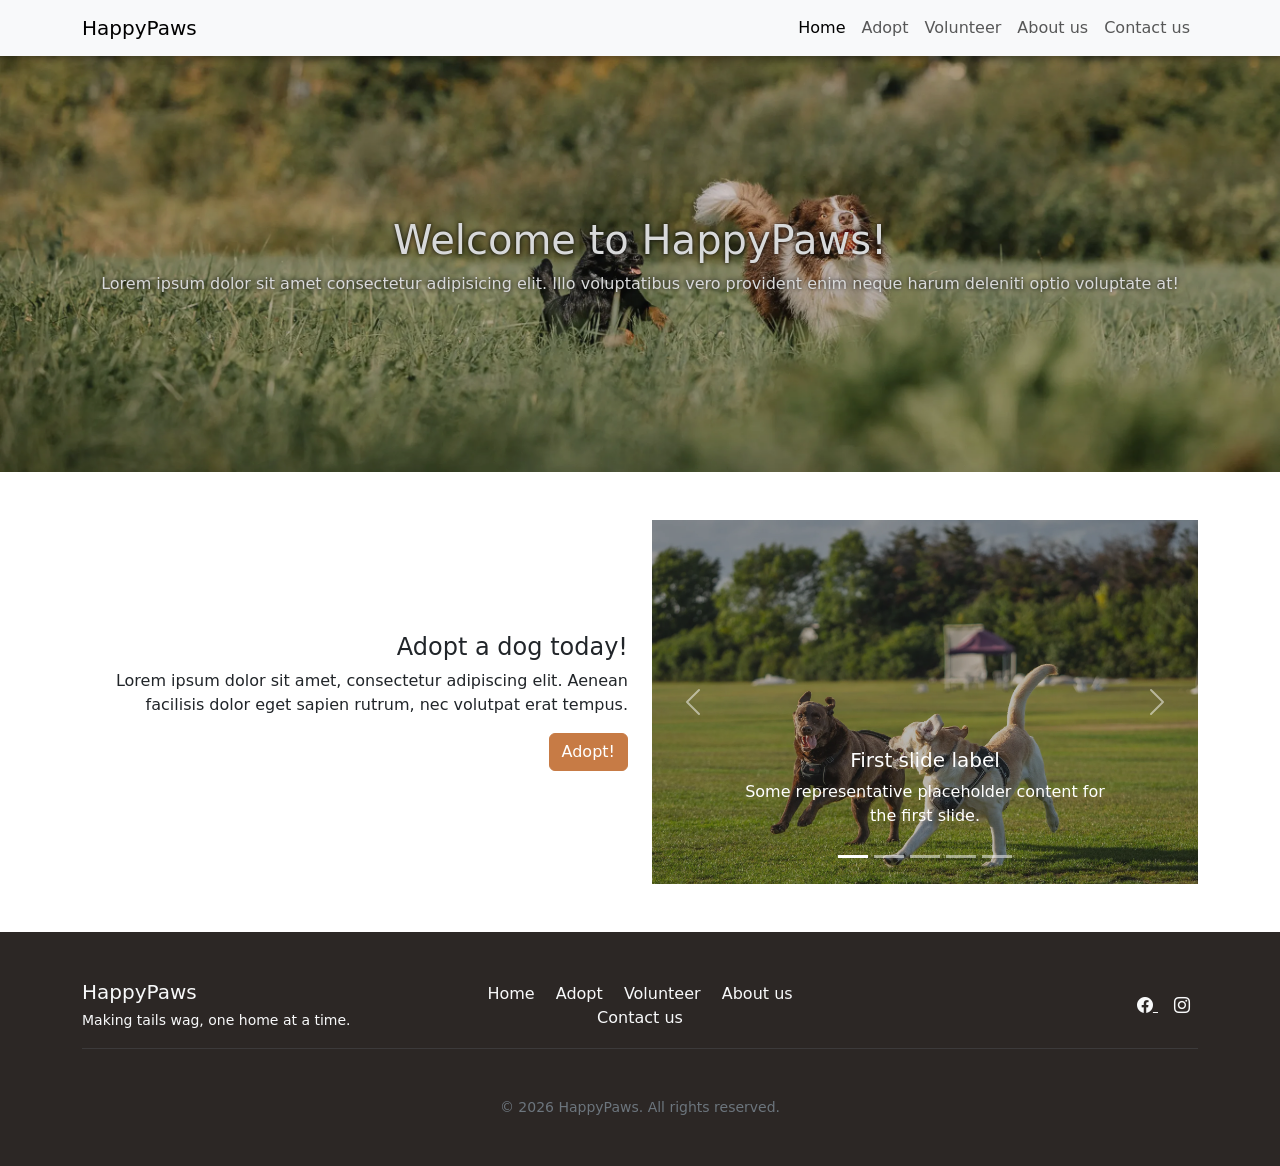
==== index.html @ a1ad7d19 "Some styling fixes and started on about us page" ====
<!DOCTYPE html>
<html lang="en">

<head>
  <meta charset="UTF-8">
  <meta name="viewport" content="width=device-width, initial-scale=1.0">
  <title>HappyPaws</title>

  <!-- Bootstrap -->
  <link rel="stylesheet" href="bootstrap/css/bootstrap.min.css">
  <link rel="stylesheet" href="bootstrap/icons/bootstrap-icons.min.css">

  <link rel="preload" as="image" href="images/dogs.webp">
  <link rel="preload" as="image" href="images/dogs3.webp">

  <!-- Own style -->
  <link rel="stylesheet" href="styles/overwrites.css">
  <link rel="stylesheet" href="styles/style.css">

  <!-- Scripts -->
  <script src="bootstrap/js/bootstrap.bundle.min.js" defer></script>

</head>

<body class="d-flex flex-column min-vh-100">
  <!-- HEADER START -->
  <header>
    <nav class="navbar navbar-expand-lg bg-body-tertiary">
      <div class="container">
        <a class="navbar-brand" href="/">HappyPaws</a>
        <button class="navbar-toggler" type="button" data-bs-toggle="collapse" data-bs-target="#navbarTogglerDemo02"
          aria-controls="navbarTogglerDemo02" aria-expanded="false" aria-label="Toggle navigation">
          <span class="navbar-toggler-icon"></span>
        </button>
        <div class="collapse navbar-collapse" id="navbarTogglerDemo02">
          <ul class="navbar-nav ms-auto mb-2 mb-lg-0">
            <li class="nav-item">
              <a class="nav-link active" aria-current="page" href="/">Home</a>
            </li>
            <li class="nav-item">
              <a class="nav-link" href="adopt.html">Adopt</a>
            </li>
            <li class="nav-item">
              <a class="nav-link" href="volunteer.html">Volunteer</a>
            </li>
            <li class="nav-item">
              <a class="nav-link" href="aboutus.html">About us</a>
            </li>
            <li class="nav-item">
              <a class="nav-link" href="contactus.html">Contact us</a>
            </li>
          </ul>
        </div>
      </div>
    </nav>
  </header>
  <!-- HEADER END -->

  <!-- MAIN START -->
  <main class="flex-grow-1">
    <!-- HERO START -->
    <section class="Hero" style="background-image: url('./images/dogs3.webp');">
      <div class="text-center text-light z-1 px-5">
        <h1>Welcome to HappyPaws!</h1>
        <p>Lorem ipsum dolor sit amet consectetur adipisicing elit. Illo voluptatibus vero provident enim neque harum
          deleniti optio voluptate at!
      </div>
    </section>
    <!-- HERO END -->

    <!-- PAGE SPECIFIC CONTENT START -->
    <section class="container mt-5">
      <div class="row row-cols-1 row-cols-md-2">
        <div class="col my-auto text-center text-md-end mb-4 mb-md-auto ">
          <p class="h4">Adopt a dog today!</p>
          <p>Lorem ipsum dolor sit amet, consectetur adipiscing elit. Aenean facilisis dolor eget sapien rutrum, nec
            volutpat erat tempus.</p>
          <a class="btn btn-primary" href="adopt.html">Adopt!</a>
        </div>
        <div class="col">

          <!-- CAROUSEL START -->
          <div id="dogCarousel" class="carousel slide" data-bs-ride="carousel">
            <div class="carousel-indicators">
              <button type="button" data-bs-target="#dogCarousel" data-bs-slide-to="0" class="active"
                aria-current="true" aria-label="Slide 1"></button>
              <button type="button" data-bs-target="#dogCarousel" data-bs-slide-to="1"
                aria-label="Slide 2"></button>
              <button type="button" data-bs-target="#dogCarousel" data-bs-slide-to="2"
                aria-label="Slide 3"></button>
              <button type="button" data-bs-target="#dogCarousel" data-bs-slide-to="3"
                aria-label="Slide 4"></button>
              <button type="button" data-bs-target="#dogCarousel" data-bs-slide-to="4"
                aria-label="Slide 5"></button>
            </div>
            <div class="carousel-inner">
              <div class="carousel-item active">
                <img src="images/dogs.webp" class="d-block w-100" alt="...">
                <div class="carousel-caption">
                  <h5>First slide label</h5>
                  <p>Some representative placeholder content for the first slide.</p>
                </div>
              </div>
              <div class="carousel-item">
                <img src="images/dogs2.webp" class="d-block w-100" alt="...">
                <div class="carousel-caption">
                  <h5>Second slide label</h5>
                  <p>Some representative placeholder content for the second slide.</p>
                </div>
              </div>
              <div class="carousel-item">
                <img src="images/dogs3.webp" class="d-block w-100" alt="...">
                <div class="carousel-caption">
                  <h5>Third slide label</h5>
                  <p>Some representative placeholder content for the third slide.</p>
                </div>
              </div>
              <div class="carousel-item">
                <img src="images/dogs4.webp" class="d-block w-100" alt="...">
                <div class="carousel-caption">
                  <h5>Third slide label</h5>
                  <p>Some representative placeholder content for the third slide.</p>
                </div>
              </div>
              <div class="carousel-item">
                <img src="images/dogs5.webp" class="d-block w-100" alt="...">
                <div class="carousel-caption d-none d-md-block">
                  <h5>Third slide label</h5>
                  <p>Some representative placeholder content for the third slide.</p>
                </div>
              </div>
            </div>
            <button class="carousel-control-prev" type="button" data-bs-target="#dogCarousel"
              data-bs-slide="prev">
              <span class="carousel-control-prev-icon" aria-hidden="true"></span>
              <span class="visually-hidden">Previous</span>
            </button>
            <button class="carousel-control-next" type="button" data-bs-target="#dogCarousel"
              data-bs-slide="next">
              <span class="carousel-control-next-icon" aria-hidden="true"></span>
              <span class="visually-hidden">Next</span>
            </button>
          </div>
          <!-- CAROUSEL END -->

        </div>
      </div>
    </section>
    <!-- PAGE SPECIFIC CONTENT END -->

  </main>
  <!-- MAIN END -->


  <!-- FOOTER START -->

  <footer class="py-4 mt-5">

    <div class="container py-4">
      <div class="row align-items-center">
        <div class="text-light col-md-4 text-center text-md-start mb-3 mb-md-0">
          <h5 class="mb-1">HappyPaws</h5>
          <small>Making tails wag, one home at a time.</small>
        </div>

        <div class="col-md-4 text-center mb-3 mb-md-0">
          <a href="/" class="text-light text-decoration-none mx-2">Home</a>
          <a href="adopt.html" class="text-light text-decoration-none mx-2">Adopt</a>
          <a href="volunteer.html" class="text-light text-decoration-none mx-2">Volunteer</a>
          <a href="aboutus.html" class="text-light text-decoration-none mx-2">About us</a>
          <a href="contactus.html" class="text-light text-decoration-none mx-2">Contact us</a>
        </div>

        <div class="col-md-4 text-center text-md-end">
          <a href="#" class="text-light mx-2" aria-label="Facebook">
            <i class="bi bi-facebook"></i>
          </a>
          <a href="#" class="text-light mx-2" aria-label="Instagram">
            <i class="bi bi-instagram"></i>
          </a>
        </div>

      </div>

      <hr class="border-secondary">

      <p class="text-center text-secondary small mb-0 mt-5">
        &copy; 2026 HappyPaws. All rights reserved.
      </p>
    </div>
  </footer>

  <!-- FOOTER END -->

</body>

</html>
---- styles/overwrites.css ----
:root {
    --color-primary: #C77B45;
    --color-primary-hover: #A96132;
    --color-primary-active: #92542b;

    --color-secondary: #757575;
}

.btn-primary {
    --bs-btn-color: #fff;
    --bs-btn-bg: var(--color-primary);
    --bs-btn-border-color: var(--color-primary);

    --bs-btn-hover-color: #fff;
    --bs-btn-hover-bg: var(--color-primary-hover);
    --bs-btn-hover-border-color: var(--color-primary-hover);

    --bs-btn-focus-shadow-rgb: 199, 123, 69;

    --bs-btn-active-color: #fff;
    --bs-btn-active-bg: var(--color-primary-active);
    --bs-btn-active-border-color: var(--color-primary-active);
    --bs-btn-active-shadow: inset 0 3px 5px rgba(0, 0, 0, 0.125);

    --bs-btn-disabled-color: #fff;
    --bs-btn-disabled-bg: var(--color-primary);
    --bs-btn-disabled-border-color: var(--color-primary);
}

.bg-primary {
    background-color: var(--color-secondary) !important;
}

.nav-pills .nav-link.active {
    background-color: var(--color-primary) !important;
}

.nav-pills .nav-link:not(.active) {
    color: var(--color-primary) !important;
}

.accordion-button:not(.collapsed) {
    color: #fff !important;
    background-color: color-mix(in srgb, var(--color-primary) 70%, transparent) !important;
}

.accordion-button:focus {
    box-shadow: 0 0 0 0.25rem color-mix(in srgb, var(--color-primary) 70%, transparent)
}
---- styles/style.css ----
.Hero {
    padding-top: 10em;
    padding-bottom: 10em;
    background-repeat: no-repeat;
    background-size: cover;
    position: relative;
    background-position-y: 70%;
}

.Hero h1, .Hero p {
    text-shadow: 0px 0px 4px rgb(0, 0, 0);
}

@media (max-width: 767px) {
    .Hero {
        background-position-x: center;
    }
}

.Hero::before, .carousel-item::before {
    content: "";
    position: absolute;
    background-color: rgba(41, 41, 41, 0.151);
    inset: 0;
}

.carousel-item::before {
    background-color: rgba(41, 41, 41, 0.329);
}

footer {
    background-color: #2c2725;
}

.navbar {
    box-shadow: 0 2px 8px rgba(0, 0, 0, 0.411);
    z-index: 10;
}
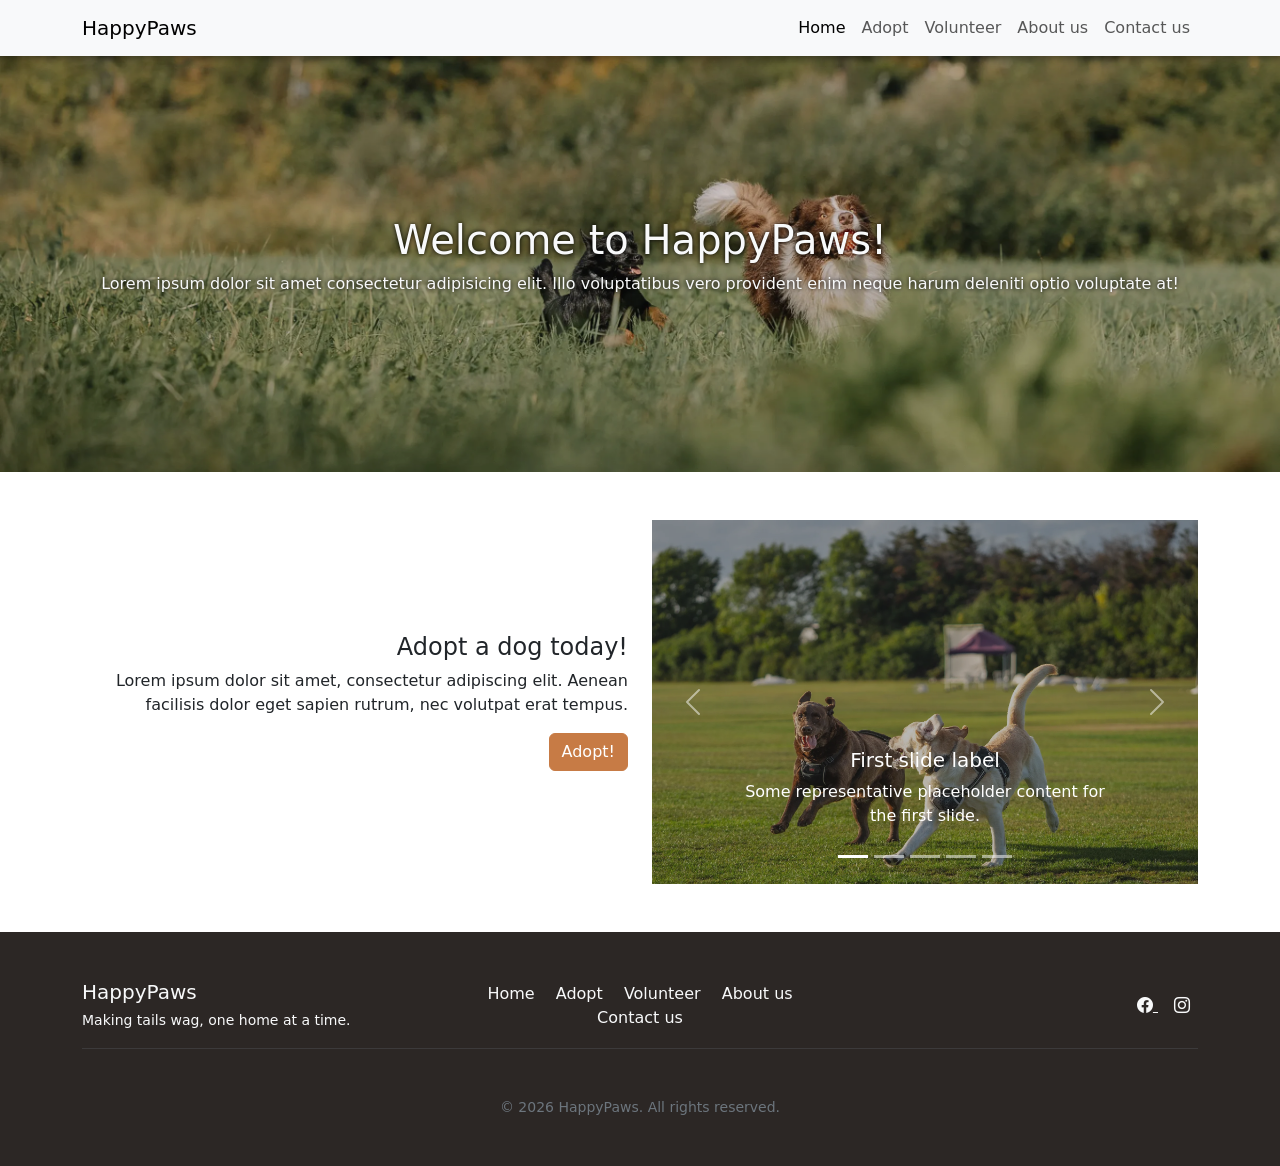
==== commit afc29e82: "Dont need these" ====
--- a/index.html
+++ b/index.html
@@ -18,7 +18,7 @@
   <link rel="stylesheet" href="styles/style.css">
 
   <!-- Scripts -->
-  <script src="bootstrap/js/bootstrap.bundle.min.js" defer></script>
+  <script src="bootstrap/js/bootstrap.bundle.min.js"></script>
 
 </head>
 
--- a/styles/style.css
+++ b/styles/style.css
@@ -5,6 +5,10 @@
     background-size: cover;
     position: relative;
     background-position-y: 70%;
+}
+
+.Hero > div {
+    position: relative;
 }
 
 .Hero h1, .Hero p {
@@ -35,4 +39,8 @@
 .navbar {
     box-shadow: 0 2px 8px rgba(0, 0, 0, 0.411);
     z-index: 10;
+}
+
+.socials i {
+    color: var(--color-primary) !important
 }
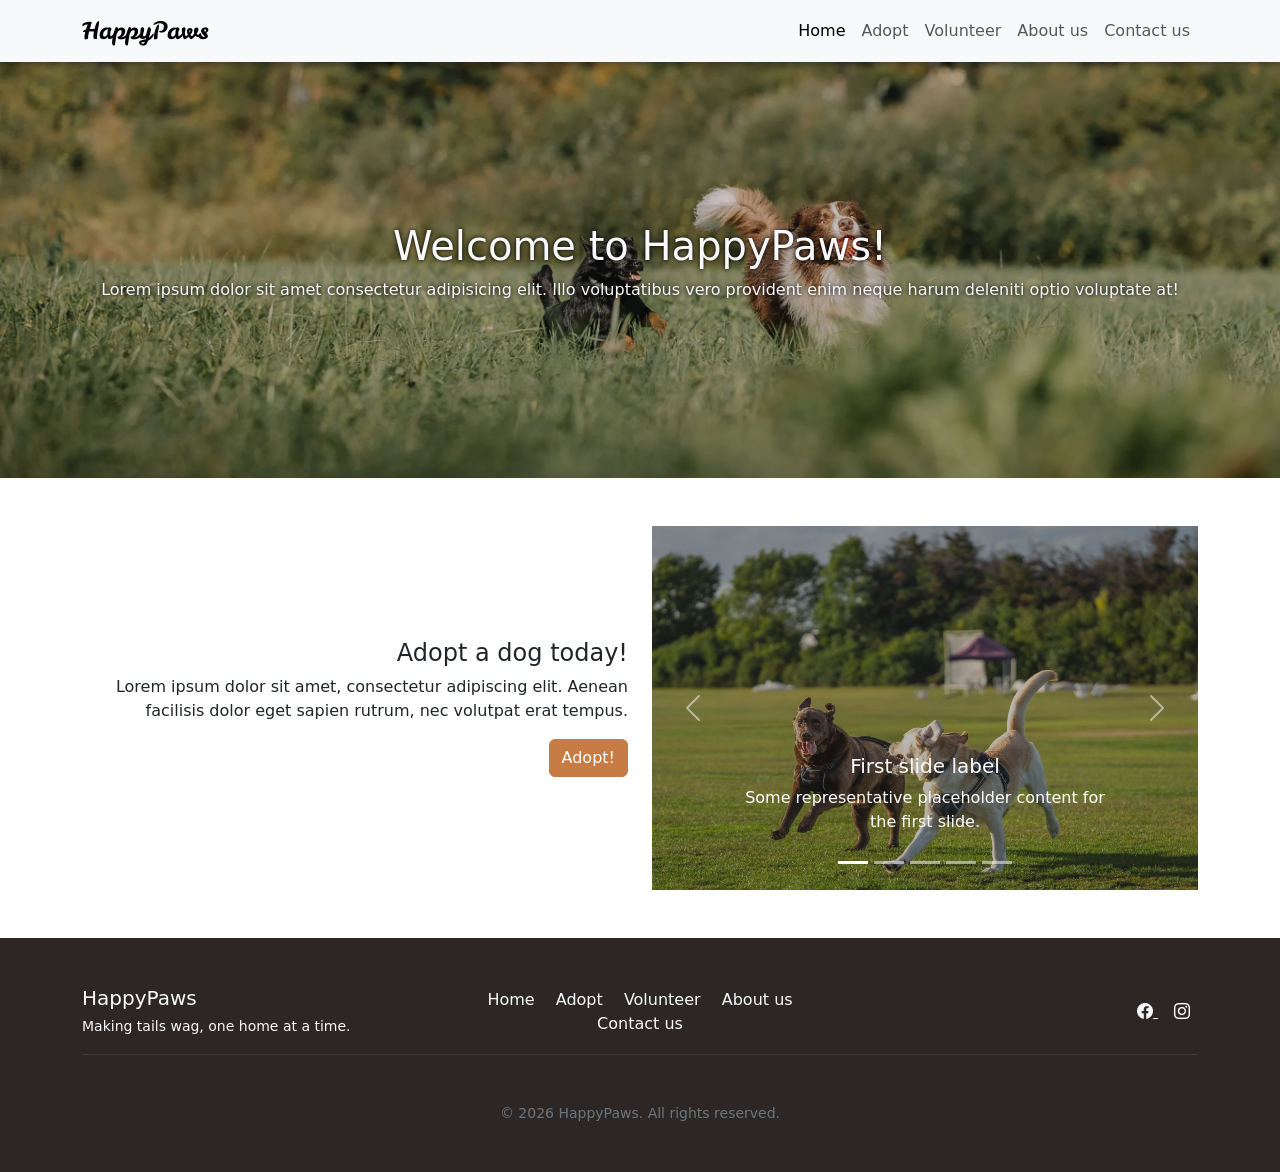
==== commit 6440139b: "SEO magic + new font for branding" ====
--- a/index.html
+++ b/index.html
@@ -5,6 +5,36 @@
   <meta charset="UTF-8">
   <meta name="viewport" content="width=device-width, initial-scale=1.0">
   <title>HappyPaws</title>
+  <meta name="description" content="Welcome to HappyPaws. Discover adoptable pets, learn about our rescue mission, and help us save animals one home at a time.">
+  <meta name="keywords" content="animal shelter, pet adoption, rescue dogs, dogs for adoption, animal sanctuary, volunteer">
+  <meta name="author" content="Filip Siri">
+  
+  <link rel="manifest" href="/manifest.json">
+  <link rel="canonical" href="https://happypaws.filipsiri.se">
+
+  <!-- OG tags -->
+  <meta property="og:type" content="website">
+  <meta property="og:url" content="https://happypaws.filipsiri.se">
+  <meta property="og:title" content="HappyPaws">
+  <meta property="og:description" content="Discover adoptable pets, learn about our rescue mission, and help us save animals one home at a time.">
+  <meta property="og:image" content="https://happypaws.filipsiri.se/images/og.jpeg">
+
+  <!-- Twitter Card Preview Tags -->
+  <meta name="twitter:card" content="summary_large_image">
+  <meta name="twitter:url" content="https://happypaws.filipsiri.se">
+  <meta name="twitter:title" content="HappyPaws">
+  <meta name="twitter:description" content="Discover adoptable pets, learn about our rescue mission, and help us save animals one home at a time.">
+  <meta name="twitter:image" content="https://happypaws.filipsiri.se/images/og.jpeg">
+
+  <!-- Favicon -->
+  <link rel="apple-touch-icon" sizes="180x180" href="/favicon/apple-touch-icon.png">
+  <link rel="icon" type="image/png" sizes="32x32" href="/favicon/favicon-32x32.png">
+  <link rel="icon" type="image/png" sizes="16x16" href="/favicon/favicon-16x16.png">
+
+  <!-- Font -->
+  <link rel="preconnect" href="https://fonts.googleapis.com">
+  <link rel="preconnect" href="https://fonts.gstatic.com" crossorigin>
+  <link href="https://fonts.googleapis.com/css2?family=Leckerli+One&display=swap" rel="stylesheet">
 
   <!-- Bootstrap -->
   <link rel="stylesheet" href="bootstrap/css/bootstrap.min.css">
@@ -95,35 +125,35 @@
             </div>
             <div class="carousel-inner">
               <div class="carousel-item active">
-                <img src="images/dogs.webp" class="d-block w-100" alt="...">
+                <img src="images/dogs.webp" class="d-block w-100" alt="Two dogs running">
                 <div class="carousel-caption">
                   <h5>First slide label</h5>
                   <p>Some representative placeholder content for the first slide.</p>
                 </div>
               </div>
               <div class="carousel-item">
-                <img src="images/dogs2.webp" class="d-block w-100" alt="...">
+                <img src="images/dogs2.webp" class="d-block w-100" alt="Two dogs sitting and smiling">
                 <div class="carousel-caption">
                   <h5>Second slide label</h5>
                   <p>Some representative placeholder content for the second slide.</p>
                 </div>
               </div>
               <div class="carousel-item">
-                <img src="images/dogs3.webp" class="d-block w-100" alt="...">
+                <img src="images/dogs3.webp" class="d-block w-100" alt="Two dogs playing">
                 <div class="carousel-caption">
                   <h5>Third slide label</h5>
                   <p>Some representative placeholder content for the third slide.</p>
                 </div>
               </div>
               <div class="carousel-item">
-                <img src="images/dogs4.webp" class="d-block w-100" alt="...">
+                <img src="images/dogs4.webp" class="d-block w-100" alt="Two dogs sitting and smiling">
                 <div class="carousel-caption">
                   <h5>Third slide label</h5>
                   <p>Some representative placeholder content for the third slide.</p>
                 </div>
               </div>
               <div class="carousel-item">
-                <img src="images/dogs5.webp" class="d-block w-100" alt="...">
+                <img src="images/dogs5.webp" class="d-block w-100" alt="Two dogs resting">
                 <div class="carousel-caption d-none d-md-block">
                   <h5>Third slide label</h5>
                   <p>Some representative placeholder content for the third slide.</p>
--- a/styles/overwrites.css
+++ b/styles/overwrites.css
@@ -46,4 +46,11 @@
 
 .accordion-button:focus {
     box-shadow: 0 0 0 0.25rem color-mix(in srgb, var(--color-primary) 70%, transparent)
+}
+
+.navbar-brand {
+    font-family: "Leckerli One", cursive;
+    font-weight: 400;
+    font-style: normal;
+    font-size: 1.5rem;
 }
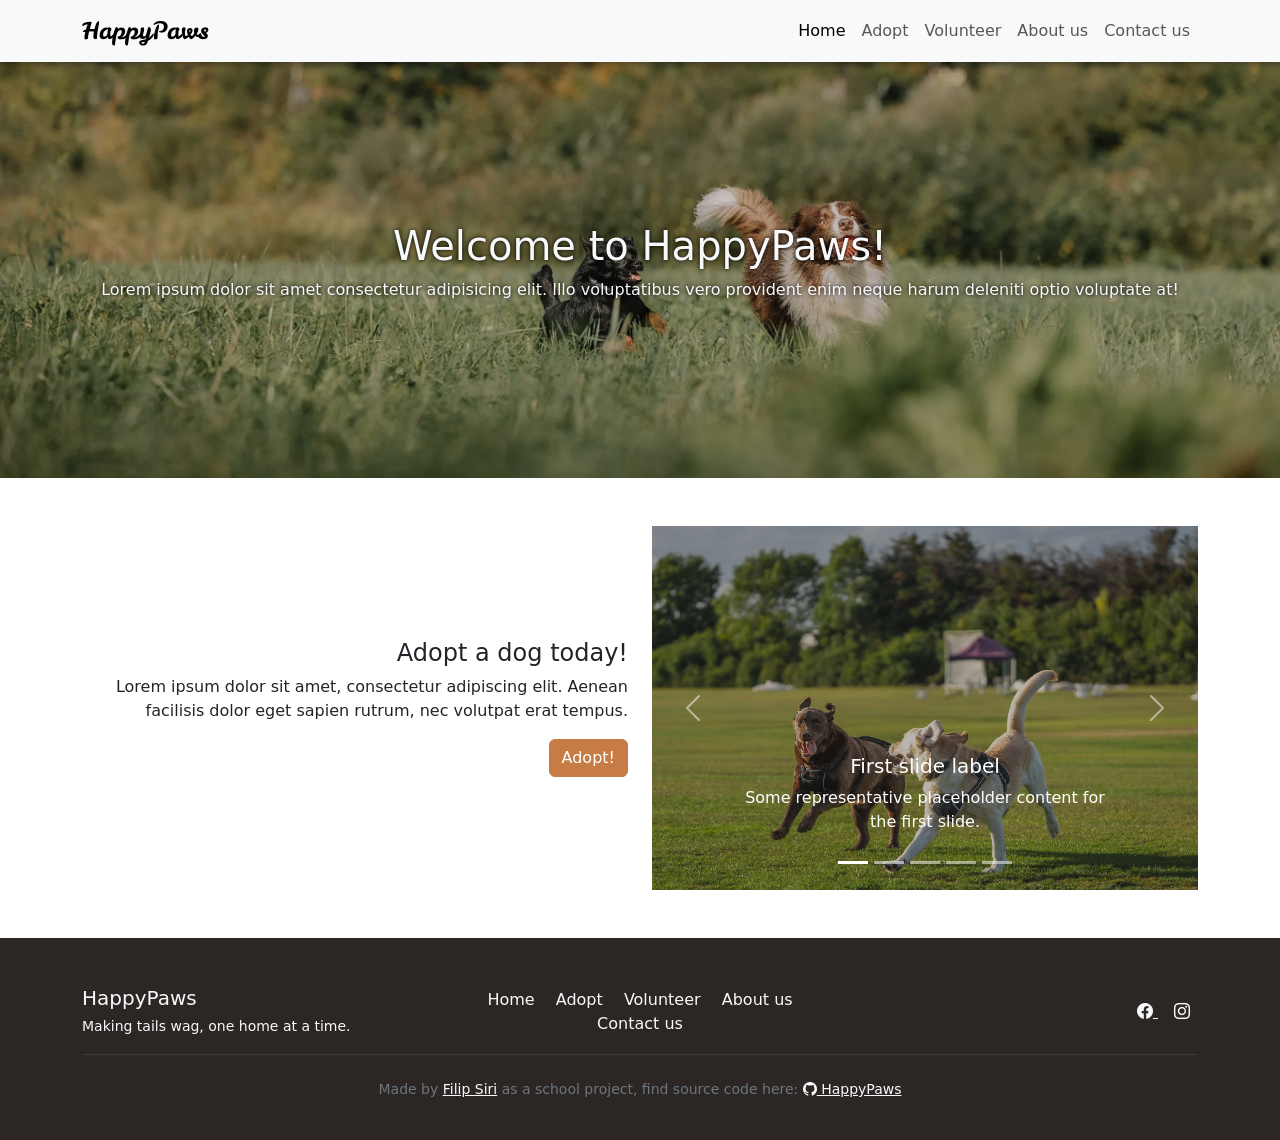
==== commit 6ee81fb7: "No copyright, added made by text" ====
--- a/index.html
+++ b/index.html
@@ -186,7 +186,7 @@
 
   <footer class="py-4 mt-5">
 
-    <div class="container py-4">
+    <div class="container pt-4">
       <div class="row align-items-center">
         <div class="text-light col-md-4 text-center text-md-start mb-3 mb-md-0">
           <h5 class="mb-1">HappyPaws</h5>
@@ -214,9 +214,13 @@
 
       <hr class="border-secondary">
 
-      <p class="text-center text-secondary small mb-0 mt-5">
-        &copy; 2026 HappyPaws. All rights reserved.
+      <p class="text-center text-secondary small mt-4">
+        Made by <a href="https://filipsiri.se" target="_blank" rel="noopener noreferrer" class="text-light">Filip Siri</a> as a school project,
+        find source code here: <a href="https://github.com/nostr1c/happypaws" target="_blank" rel="noopener noreferrer" class="text-light">
+        <i class="bi bi-github"></i> HappyPaws
+        </a>
       </p>
+      
     </div>
   </footer>
 
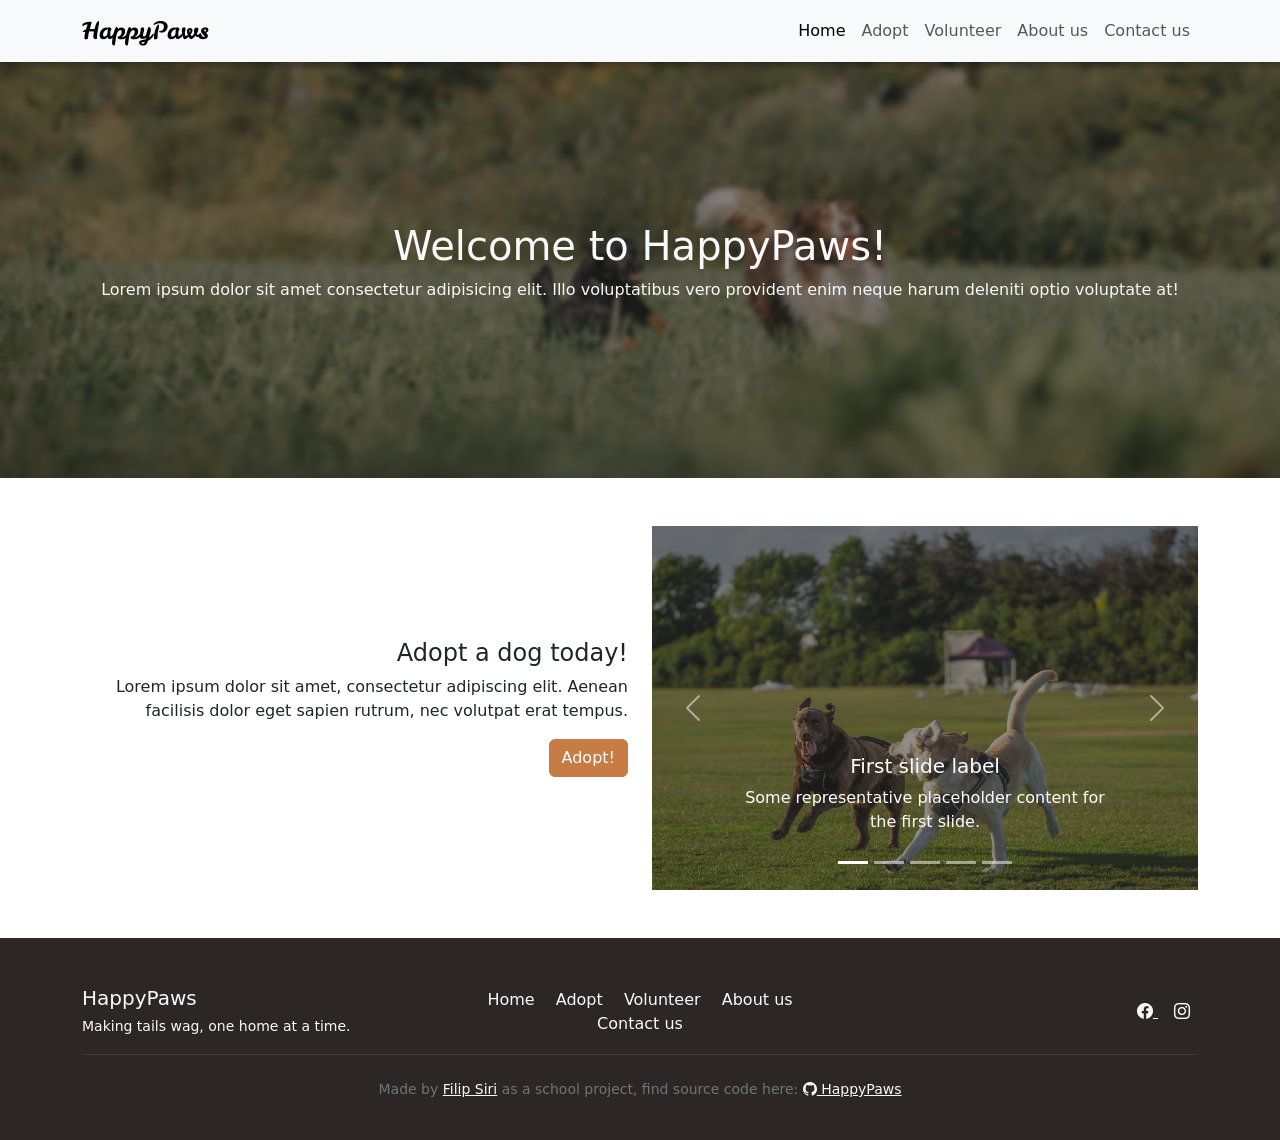
==== commit 62defafd: "Small fixes" ====
--- a/index.html
+++ b/index.html
@@ -9,7 +9,7 @@
   <meta name="keywords" content="animal shelter, pet adoption, rescue dogs, dogs for adoption, animal sanctuary, volunteer">
   <meta name="author" content="Filip Siri">
   
-  <link rel="manifest" href="/manifest.json">
+  <link rel="manifest" href="manifest.json">
   <link rel="canonical" href="https://happypaws.filipsiri.se">
 
   <!-- OG tags -->
@@ -27,9 +27,9 @@
   <meta name="twitter:image" content="https://happypaws.filipsiri.se/images/og.jpeg">
 
   <!-- Favicon -->
-  <link rel="apple-touch-icon" sizes="180x180" href="/favicon/apple-touch-icon.png">
-  <link rel="icon" type="image/png" sizes="32x32" href="/favicon/favicon-32x32.png">
-  <link rel="icon" type="image/png" sizes="16x16" href="/favicon/favicon-16x16.png">
+  <link rel="apple-touch-icon" sizes="180x180" href="favicon/apple-touch-icon.png">
+  <link rel="icon" type="image/png" sizes="32x32" href="favicon/favicon-32x32.png">
+  <link rel="icon" type="image/png" sizes="16x16" href="favicon/favicon-16x16.png">
 
   <!-- Font -->
   <link rel="preconnect" href="https://fonts.googleapis.com">
@@ -57,7 +57,7 @@
   <header>
     <nav class="navbar navbar-expand-lg bg-body-tertiary">
       <div class="container">
-        <a class="navbar-brand" href="/">HappyPaws</a>
+        <a class="navbar-brand" href="index.html">HappyPaws</a>
         <button class="navbar-toggler" type="button" data-bs-toggle="collapse" data-bs-target="#navbarTogglerDemo02"
           aria-controls="navbarTogglerDemo02" aria-expanded="false" aria-label="Toggle navigation">
           <span class="navbar-toggler-icon"></span>
@@ -65,7 +65,7 @@
         <div class="collapse navbar-collapse" id="navbarTogglerDemo02">
           <ul class="navbar-nav ms-auto mb-2 mb-lg-0">
             <li class="nav-item">
-              <a class="nav-link active" aria-current="page" href="/">Home</a>
+              <a class="nav-link active" aria-current="page" href="index.html">Home</a>
             </li>
             <li class="nav-item">
               <a class="nav-link" href="adopt.html">Adopt</a>
@@ -220,7 +220,7 @@
         <i class="bi bi-github"></i> HappyPaws
         </a>
       </p>
-      
+
     </div>
   </footer>
 
--- a/styles/style.css
+++ b/styles/style.css
@@ -11,10 +11,6 @@
     position: relative;
 }
 
-.Hero h1, .Hero p {
-    text-shadow: 0px 0px 4px rgb(0, 0, 0);
-}
-
 @media (max-width: 767px) {
     .Hero {
         background-position-x: center;
@@ -24,12 +20,12 @@
 .Hero::before, .carousel-item::before {
     content: "";
     position: absolute;
-    background-color: rgba(41, 41, 41, 0.151);
+    background-color: rgba(41, 41, 41, 0.521);
     inset: 0;
 }
 
-.carousel-item::before {
-    background-color: rgba(41, 41, 41, 0.329);
+.Hero::before {
+    backdrop-filter: blur(2px);
 }
 
 footer {
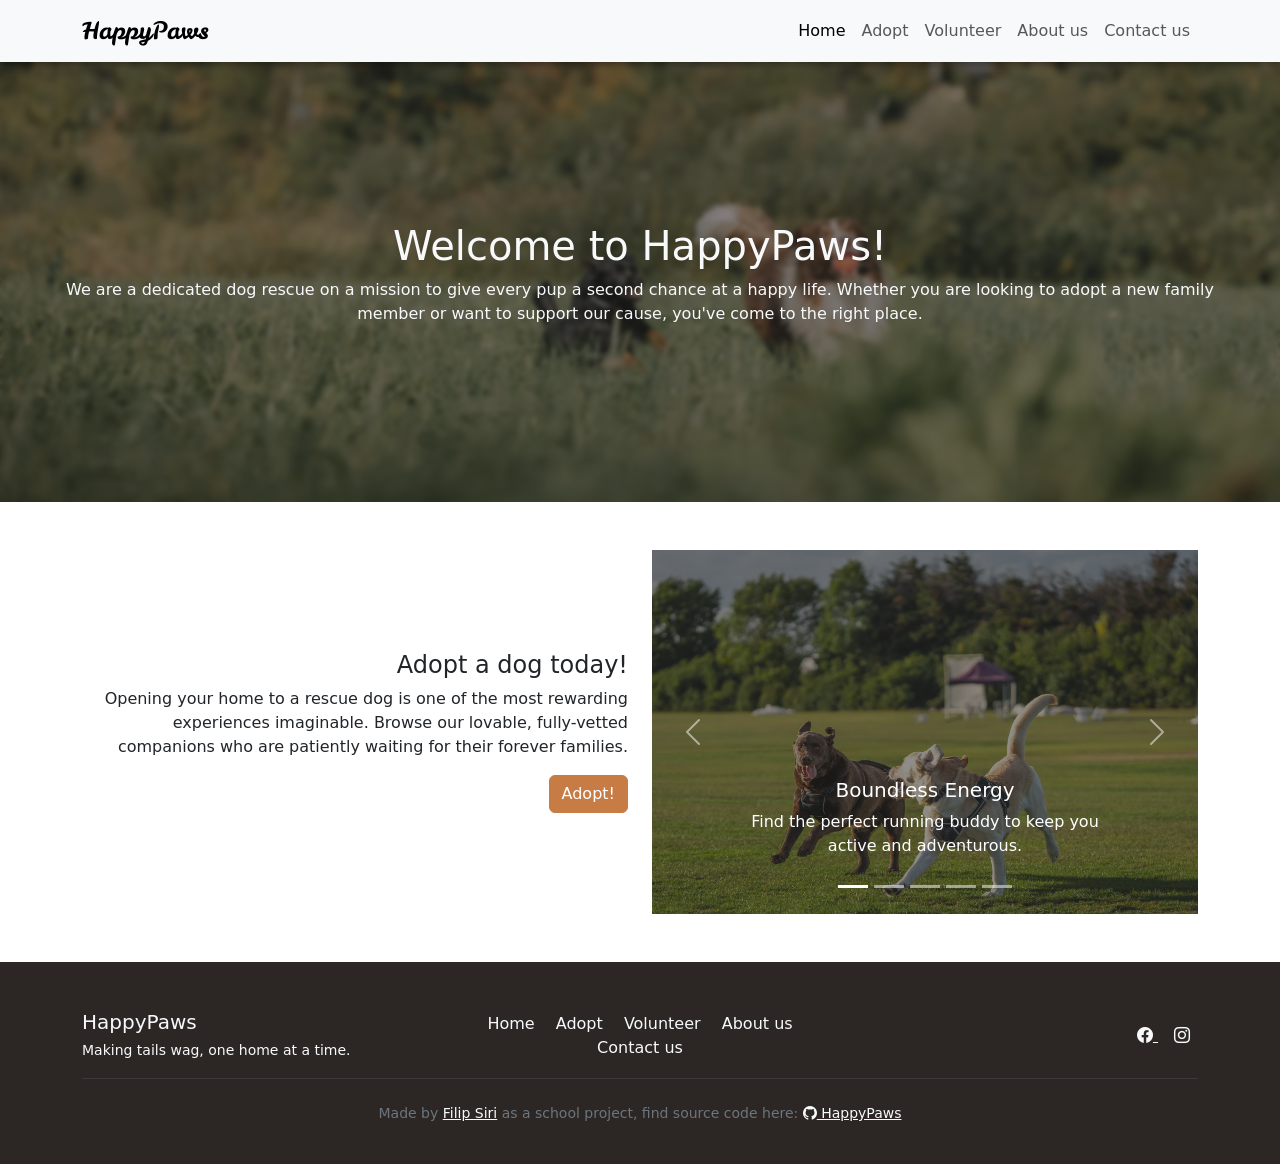
==== commit 1ba154fc: "Added AI generated texts" ====
--- a/index.html
+++ b/index.html
@@ -92,8 +92,7 @@
     <section class="Hero" style="background-image: url('./images/dogs3.webp');">
       <div class="text-center text-light z-1 px-5">
         <h1>Welcome to HappyPaws!</h1>
-        <p>Lorem ipsum dolor sit amet consectetur adipisicing elit. Illo voluptatibus vero provident enim neque harum
-          deleniti optio voluptate at!
+        <p>We are a dedicated dog rescue on a mission to give every pup a second chance at a happy life. Whether you are looking to adopt a new family member or want to support our cause, you've come to the right place.</p>
       </div>
     </section>
     <!-- HERO END -->
@@ -103,8 +102,7 @@
       <div class="row row-cols-1 row-cols-md-2">
         <div class="col my-auto text-center text-md-end mb-4 mb-md-auto ">
           <p class="h4">Adopt a dog today!</p>
-          <p>Lorem ipsum dolor sit amet, consectetur adipiscing elit. Aenean facilisis dolor eget sapien rutrum, nec
-            volutpat erat tempus.</p>
+          <p>Opening your home to a rescue dog is one of the most rewarding experiences imaginable. Browse our lovable, fully-vetted companions who are patiently waiting for their forever families.</p>
           <a class="btn btn-primary" href="adopt.html">Adopt!</a>
         </div>
         <div class="col">
@@ -127,36 +125,36 @@
               <div class="carousel-item active">
                 <img src="images/dogs.webp" class="d-block w-100" alt="Two dogs running">
                 <div class="carousel-caption">
-                  <h5>First slide label</h5>
-                  <p>Some representative placeholder content for the first slide.</p>
+                  <h5>Boundless Energy</h5>
+                  <p>Find the perfect running buddy to keep you active and adventurous.</p>
                 </div>
               </div>
               <div class="carousel-item">
                 <img src="images/dogs2.webp" class="d-block w-100" alt="Two dogs sitting and smiling">
                 <div class="carousel-caption">
-                  <h5>Second slide label</h5>
-                  <p>Some representative placeholder content for the second slide.</p>
+                  <h5>Endless Smiles</h5>
+                  <p>Bring home a loyal companion who will brighten even your toughest days.</p>
                 </div>
               </div>
               <div class="carousel-item">
                 <img src="images/dogs3.webp" class="d-block w-100" alt="Two dogs playing">
                 <div class="carousel-caption">
-                  <h5>Third slide label</h5>
-                  <p>Some representative placeholder content for the third slide.</p>
-                </div>
-              </div>
-              <div class="carousel-item">
-                <img src="images/dogs4.webp" class="d-block w-100" alt="Two dogs sitting and smiling">
-                <div class="carousel-caption">
-                  <h5>Third slide label</h5>
-                  <p>Some representative placeholder content for the third slide.</p>
+                  <h5>Playful Spirits</h5>
+                  <p>Our dogs are well-socialized, eager to learn, and ready for fun and games.</p>
                 </div>
               </div>
               <div class="carousel-item">
                 <img src="images/dogs5.webp" class="d-block w-100" alt="Two dogs resting">
                 <div class="carousel-caption d-none d-md-block">
-                  <h5>Third slide label</h5>
-                  <p>Some representative placeholder content for the third slide.</p>
+                  <h5>Professional Snugglers</h5>
+                  <p>Looking for a relaxed friend? We have plenty of couch potatoes waiting for a lap.</p>
+                </div>
+              </div>
+              <div class="carousel-item">
+                <img src="images/dogs4.webp" class="d-block w-100" alt="Two dogs sitting and smiling">
+                <div class="carousel-caption">
+                  <h5>Rescue a dog today</h5>
+                  <p>And you will find a forever-friend</p>
                 </div>
               </div>
             </div>
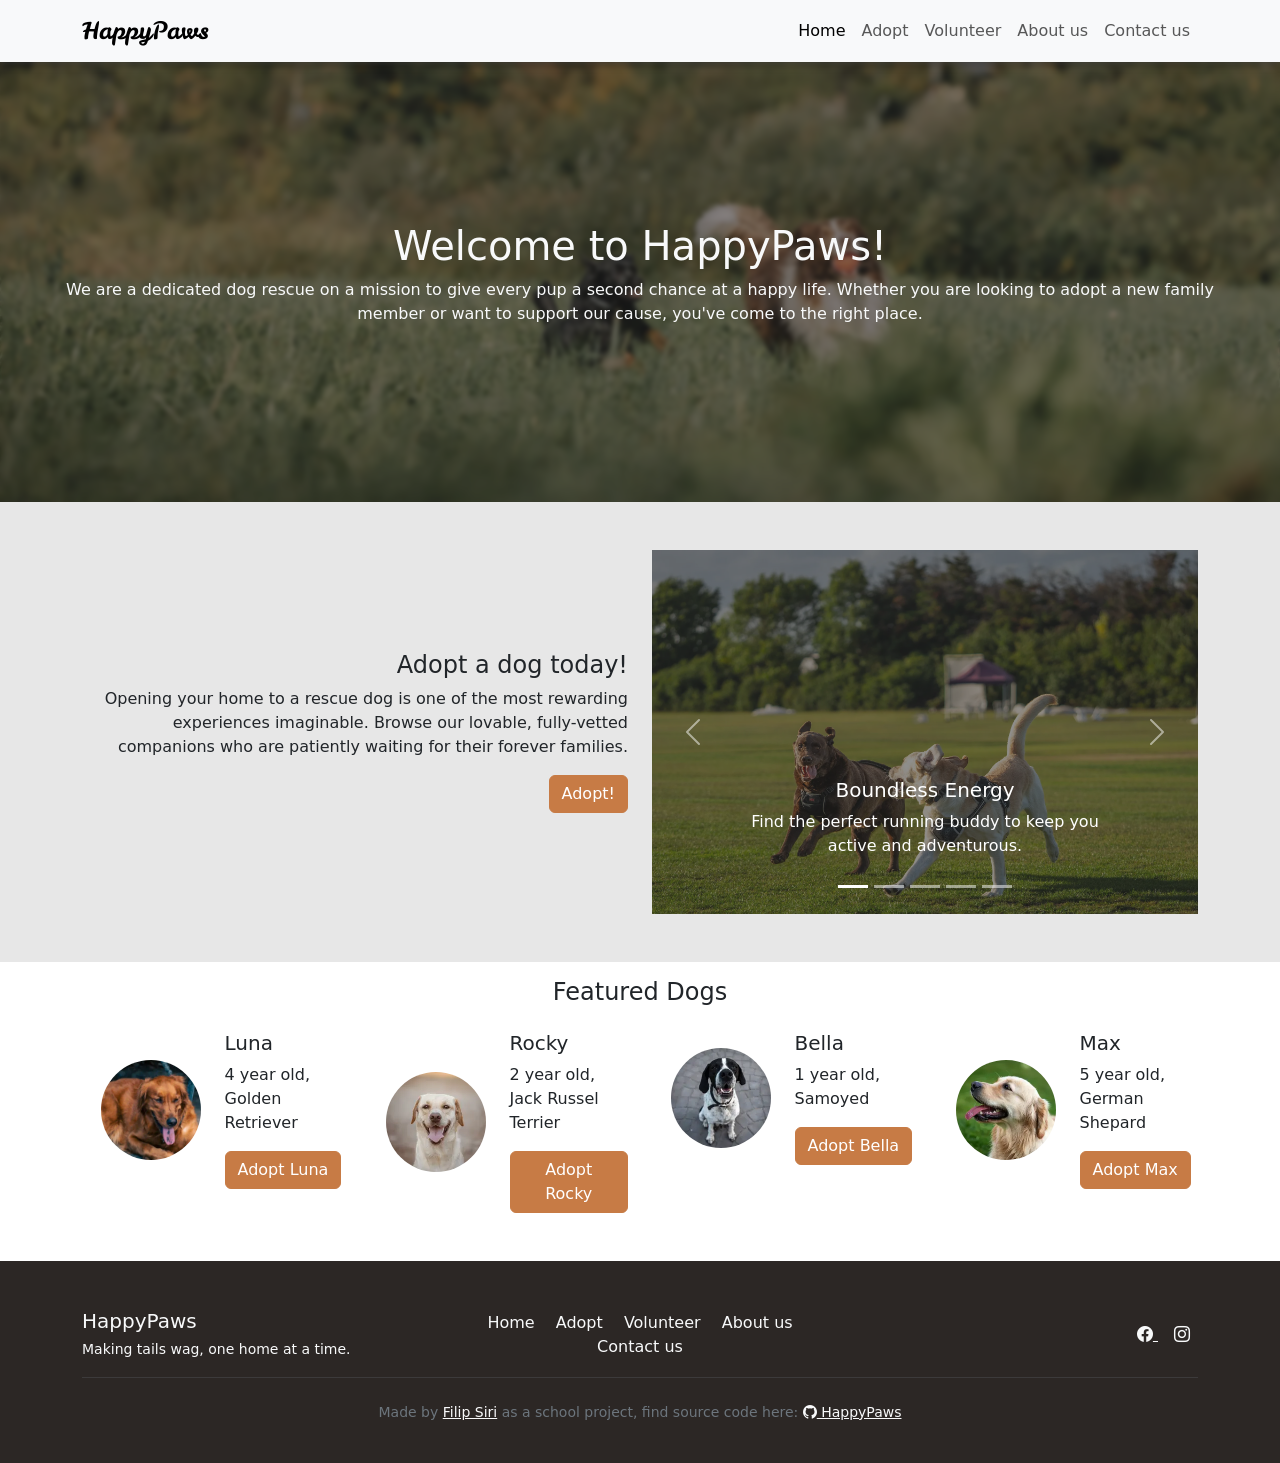
==== commit 5dc8c40e: "Added Featured dogs to home page" ====
--- a/index.html
+++ b/index.html
@@ -98,82 +98,151 @@
     <!-- HERO END -->
 
     <!-- PAGE SPECIFIC CONTENT START -->
-    <section class="container mt-5">
-      <div class="row row-cols-1 row-cols-md-2">
-        <div class="col my-auto text-center text-md-end mb-4 mb-md-auto ">
-          <p class="h4">Adopt a dog today!</p>
-          <p>Opening your home to a rescue dog is one of the most rewarding experiences imaginable. Browse our lovable, fully-vetted companions who are patiently waiting for their forever families.</p>
-          <a class="btn btn-primary" href="adopt.html">Adopt!</a>
-        </div>
-        <div class="col">
-
-          <!-- CAROUSEL START -->
-          <div id="dogCarousel" class="carousel slide" data-bs-ride="carousel">
-            <div class="carousel-indicators">
-              <button type="button" data-bs-target="#dogCarousel" data-bs-slide-to="0" class="active"
-                aria-current="true" aria-label="Slide 1"></button>
-              <button type="button" data-bs-target="#dogCarousel" data-bs-slide-to="1"
-                aria-label="Slide 2"></button>
-              <button type="button" data-bs-target="#dogCarousel" data-bs-slide-to="2"
-                aria-label="Slide 3"></button>
-              <button type="button" data-bs-target="#dogCarousel" data-bs-slide-to="3"
-                aria-label="Slide 4"></button>
-              <button type="button" data-bs-target="#dogCarousel" data-bs-slide-to="4"
-                aria-label="Slide 5"></button>
-            </div>
-            <div class="carousel-inner">
-              <div class="carousel-item active">
-                <img src="images/dogs.webp" class="d-block w-100" alt="Two dogs running">
-                <div class="carousel-caption">
-                  <h5>Boundless Energy</h5>
-                  <p>Find the perfect running buddy to keep you active and adventurous.</p>
-                </div>
+    <section class="py-5 home-cta">
+      <div class="container">
+        <div class="row row-cols-1 row-cols-md-2">
+          <div class="col my-auto text-center text-md-end mb-4 mb-md-auto ">
+            <p class="h4">Adopt a dog today!</p>
+            <p>Opening your home to a rescue dog is one of the most rewarding experiences imaginable. Browse our lovable, fully-vetted companions who are patiently waiting for their forever families.</p>
+            <a class="btn btn-primary" href="adopt.html">Adopt!</a>
+          </div>
+          <div class="col">
+            <!-- CAROUSEL START -->
+            <div id="dogCarousel" class="carousel slide" data-bs-ride="carousel">
+              <div class="carousel-indicators">
+                <button type="button" data-bs-target="#dogCarousel" data-bs-slide-to="0" class="active"
+                  aria-current="true" aria-label="Slide 1"></button>
+                <button type="button" data-bs-target="#dogCarousel" data-bs-slide-to="1"
+                  aria-label="Slide 2"></button>
+                <button type="button" data-bs-target="#dogCarousel" data-bs-slide-to="2"
+                  aria-label="Slide 3"></button>
+                <button type="button" data-bs-target="#dogCarousel" data-bs-slide-to="3"
+                  aria-label="Slide 4"></button>
+                <button type="button" data-bs-target="#dogCarousel" data-bs-slide-to="4"
+                  aria-label="Slide 5"></button>
               </div>
-              <div class="carousel-item">
-                <img src="images/dogs2.webp" class="d-block w-100" alt="Two dogs sitting and smiling">
-                <div class="carousel-caption">
-                  <h5>Endless Smiles</h5>
-                  <p>Bring home a loyal companion who will brighten even your toughest days.</p>
+              <div class="carousel-inner">
+                <div class="carousel-item active">
+                  <img src="images/dogs.webp" class="d-block w-100" alt="Two dogs running">
+                  <div class="carousel-caption">
+                    <h5>Boundless Energy</h5>
+                    <p>Find the perfect running buddy to keep you active and adventurous.</p>
+                  </div>
+                </div>
+                <div class="carousel-item">
+                  <img src="images/dogs2.webp" class="d-block w-100" alt="Two dogs sitting and smiling">
+                  <div class="carousel-caption">
+                    <h5>Endless Smiles</h5>
+                    <p>Bring home a loyal companion who will brighten even your toughest days.</p>
+                  </div>
+                </div>
+                <div class="carousel-item">
+                  <img src="images/dogs3.webp" class="d-block w-100" alt="Two dogs playing">
+                  <div class="carousel-caption">
+                    <h5>Playful Spirits</h5>
+                    <p>Our dogs are well-socialized, eager to learn, and ready for fun and games.</p>
+                  </div>
+                </div>
+                <div class="carousel-item">
+                  <img src="images/dogs5.webp" class="d-block w-100" alt="Two dogs resting">
+                  <div class="carousel-caption d-none d-md-block">
+                    <h5>Professional Snugglers</h5>
+                    <p>Looking for a relaxed friend? We have plenty of couch potatoes waiting for a lap.</p>
+                  </div>
+                </div>
+                <div class="carousel-item">
+                  <img src="images/dogs4.webp" class="d-block w-100" alt="Two dogs sitting and smiling">
+                  <div class="carousel-caption">
+                    <h5>Rescue a dog today</h5>
+                    <p>And you will find a forever-friend</p>
+                  </div>
                 </div>
               </div>
-              <div class="carousel-item">
-                <img src="images/dogs3.webp" class="d-block w-100" alt="Two dogs playing">
-                <div class="carousel-caption">
-                  <h5>Playful Spirits</h5>
-                  <p>Our dogs are well-socialized, eager to learn, and ready for fun and games.</p>
-                </div>
-              </div>
-              <div class="carousel-item">
-                <img src="images/dogs5.webp" class="d-block w-100" alt="Two dogs resting">
-                <div class="carousel-caption d-none d-md-block">
-                  <h5>Professional Snugglers</h5>
-                  <p>Looking for a relaxed friend? We have plenty of couch potatoes waiting for a lap.</p>
-                </div>
-              </div>
-              <div class="carousel-item">
-                <img src="images/dogs4.webp" class="d-block w-100" alt="Two dogs sitting and smiling">
-                <div class="carousel-caption">
-                  <h5>Rescue a dog today</h5>
-                  <p>And you will find a forever-friend</p>
-                </div>
-              </div>
-            </div>
-            <button class="carousel-control-prev" type="button" data-bs-target="#dogCarousel"
-              data-bs-slide="prev">
-              <span class="carousel-control-prev-icon" aria-hidden="true"></span>
-              <span class="visually-hidden">Previous</span>
-            </button>
-            <button class="carousel-control-next" type="button" data-bs-target="#dogCarousel"
-              data-bs-slide="next">
-              <span class="carousel-control-next-icon" aria-hidden="true"></span>
-              <span class="visually-hidden">Next</span>
-            </button>
-          </div>
-          <!-- CAROUSEL END -->
-
+              <button class="carousel-control-prev" type="button" data-bs-target="#dogCarousel"
+                data-bs-slide="prev">
+                <span class="carousel-control-prev-icon" aria-hidden="true"></span>
+                <span class="visually-hidden">Previous</span>
+              </button>
+              <button class="carousel-control-next" type="button" data-bs-target="#dogCarousel"
+                data-bs-slide="next">
+                <span class="carousel-control-next-icon" aria-hidden="true"></span>
+                <span class="visually-hidden">Next</span>
+              </button>
+            </div>
+            <!-- CAROUSEL END -->
+  
+          </div>
         </div>
       </div>
     </section>
+
+    <!-- FEATURED DOGS START -->
+    <section class="container mt-3">
+      <p class="h4 text-center">Featured Dogs</p>
+      <div class="mt-4 row row-cols-1 row-cols-md-3 row-cols-lg-4">
+
+        <div class="col">
+          <div class="row row-cols-2">
+            <div class="col d-flex align-items-center justify-content-end">
+              <img src="images/adoption/dog1-small.webp" class="rounded-circle" width="100" height="100" alt="A brown dog resting">
+            </div>
+            <div class="col ">
+              <p class="h5">Luna</p>
+              <p>4 year old, Golden Retriever</p>
+              <a class="btn btn-primary" href="adopt.html">Adopt Luna</a>
+            </div>
+          </div>
+        </div>
+
+
+        <div class="col">
+          <div class="row row-cols-2">
+            <div class="col d-flex align-items-center justify-content-end">
+              <img src="images/adoption/dog2-small.webp" class="rounded-circle" width="100" height="100" alt="A brown dog resting">
+            </div>
+            <div class="col ">
+              <p class="h5">Rocky</p>
+              <p>2 year old, Jack Russel Terrier</p>
+              <a class="btn btn-primary" href="adopt.html">Adopt Rocky</a>
+            </div>
+          </div>
+        </div>
+
+
+        <div class="col">
+          <div class="row row-cols-2">
+            <div class="col d-flex align-items-center justify-content-end">
+              <img src="images/adoption/dog3-small.webp" class="rounded-circle" width="100" height="100" alt="A brown dog resting">
+            </div>
+            <div class="col ">
+              <p class="h5">Bella</p>
+              <p>1 year old, Samoyed</p>
+              <a class="btn btn-primary" href="adopt.html">Adopt Bella</a>
+            </div>
+          </div>
+        </div>
+
+
+
+        <div class="col">
+          <div class="row row-cols-2">
+            <div class="col d-flex align-items-center justify-content-end">
+              <img src="images/adoption/dog4-small.webp" class="rounded-circle" width="100" height="100" alt="A brown dog resting">
+            </div>
+            <div class="col ">
+              <p class="h5">Max</p>
+              <p>5 year old, German Shepard</p>
+              <a class="btn btn-primary" href="adopt.html">Adopt Max</a>
+            </div>
+          </div>
+        </div>
+
+
+
+      </div>
+    </section>
+    <!-- FEATURED DOGS END -->
+
     <!-- PAGE SPECIFIC CONTENT END -->
 
   </main>
--- a/styles/style.css
+++ b/styles/style.css
@@ -39,4 +39,8 @@
 
 .socials i {
     color: var(--color-primary) !important
+}
+
+.home-cta {
+    background-color: rgb(231, 231, 231);
 }
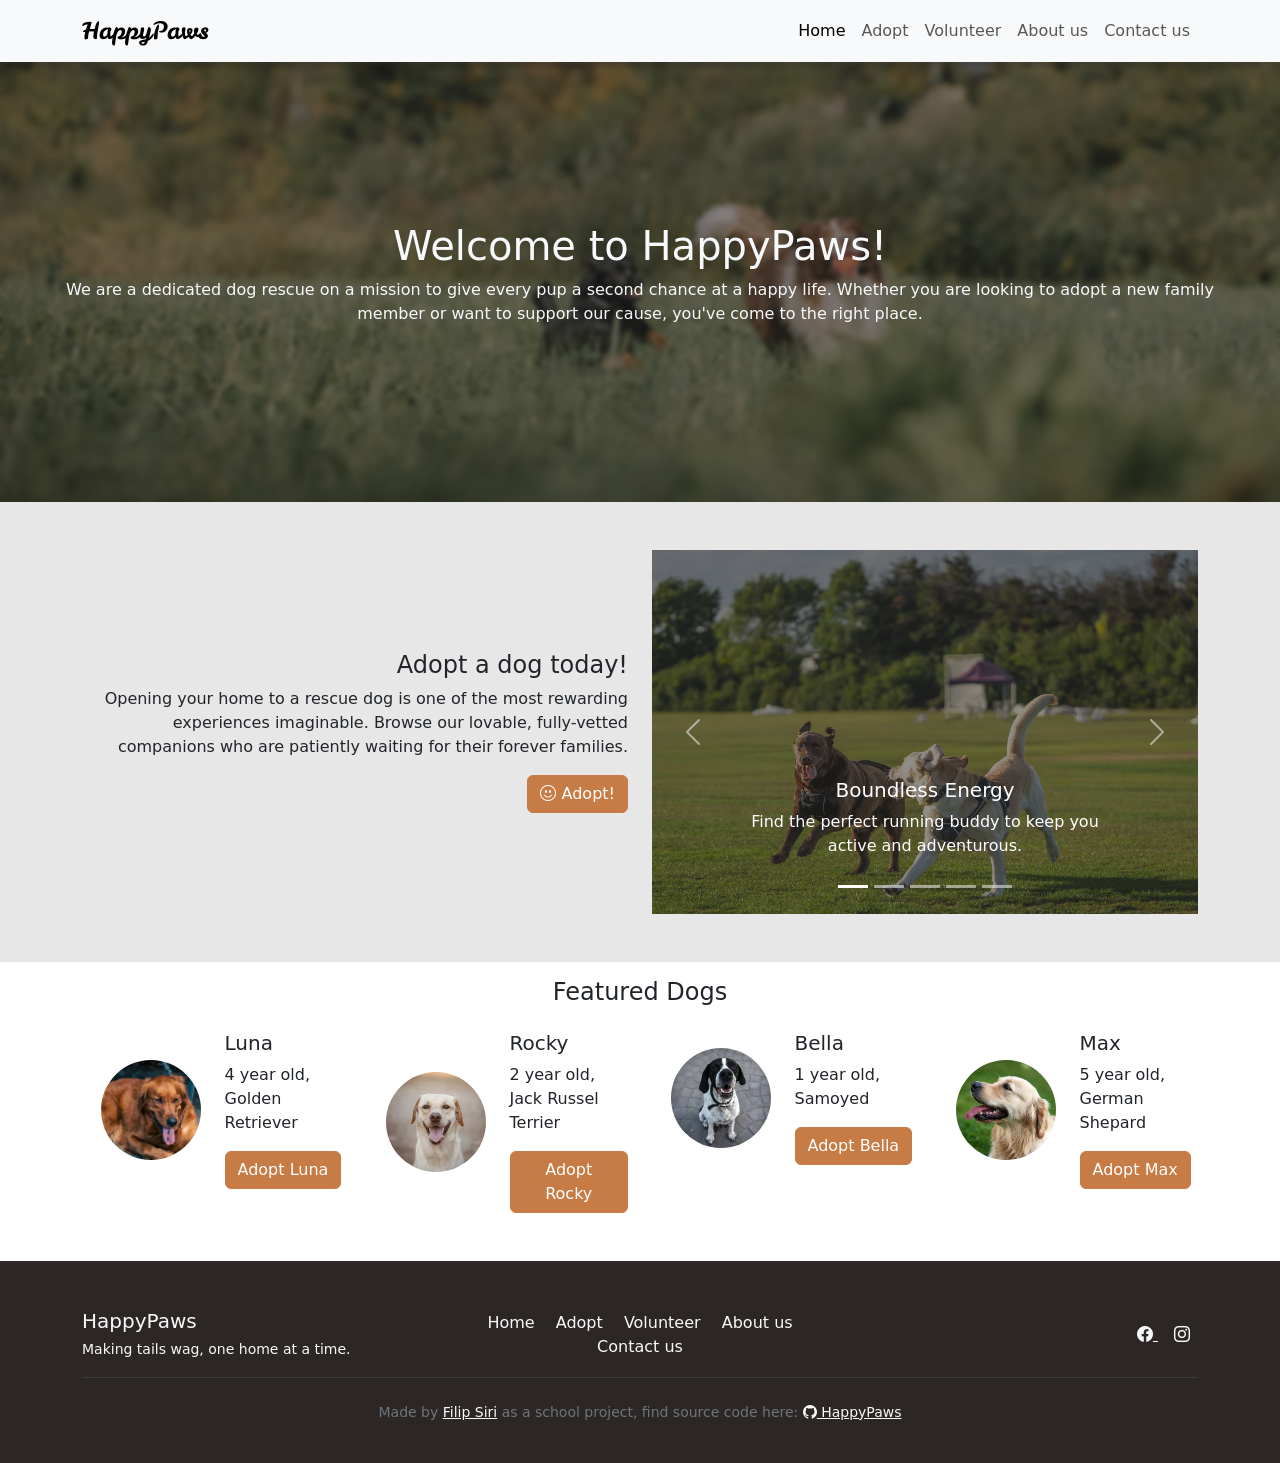
==== commit c16b46b6: "Added some icons to btns" ====
--- a/index.html
+++ b/index.html
@@ -104,7 +104,7 @@
           <div class="col my-auto text-center text-md-end mb-4 mb-md-auto ">
             <p class="h4">Adopt a dog today!</p>
             <p>Opening your home to a rescue dog is one of the most rewarding experiences imaginable. Browse our lovable, fully-vetted companions who are patiently waiting for their forever families.</p>
-            <a class="btn btn-primary" href="adopt.html">Adopt!</a>
+            <a class="btn btn-primary" href="adopt.html"><i class="bi bi-emoji-smile"></i> Adopt!</a>
           </div>
           <div class="col">
             <!-- CAROUSEL START -->
